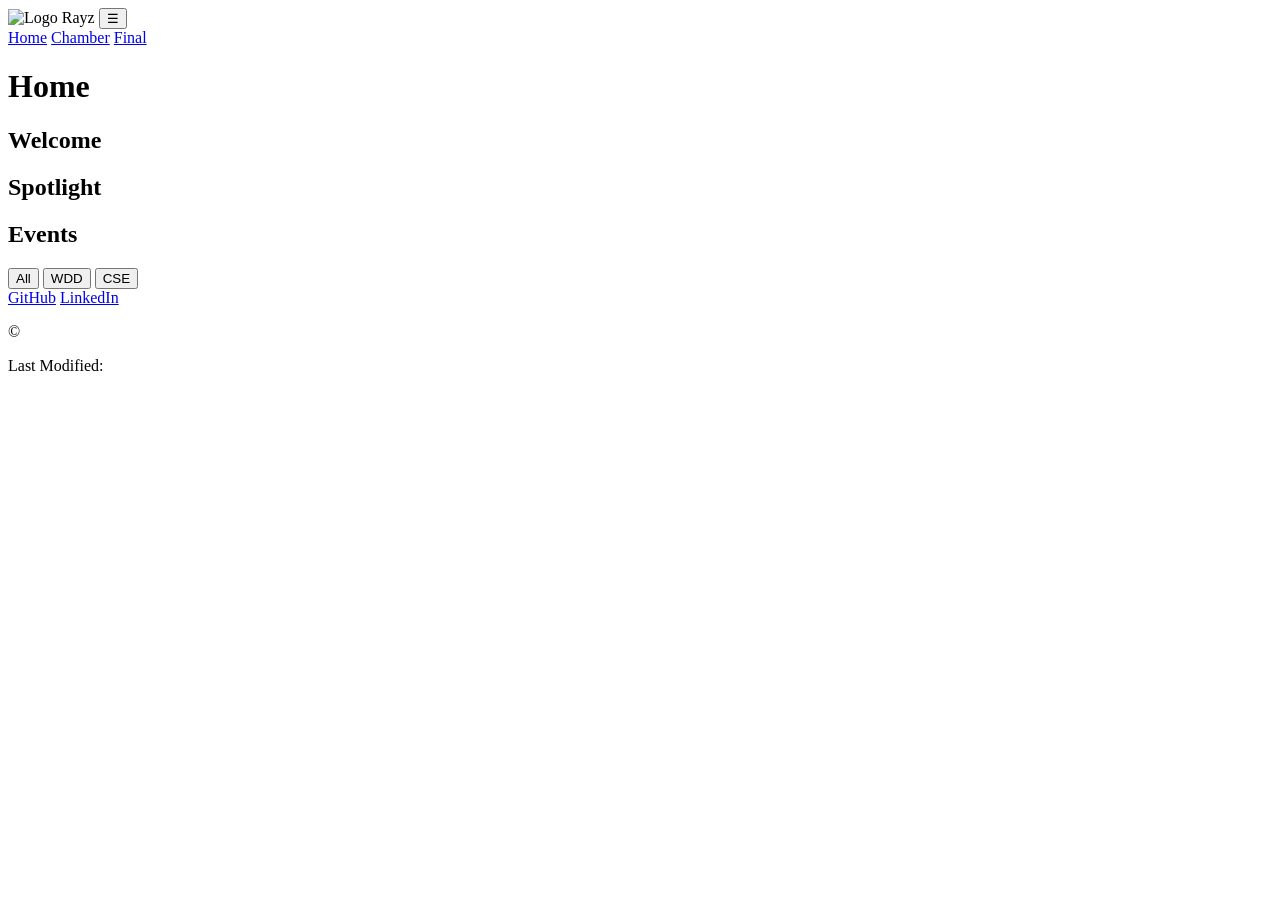
==== index.html @ 090b5bb8 "course home" ====
<!DOCTYPE html>
<html lang="en">
<head>
  <meta charset="UTF-8" />
  <meta name="viewport" content="width=device-width, initial-scale=1.0" />
  <meta name="author" content="Rayz" />
  <meta name="description" content="Chamber of Commerce homepage for WDD231 project. Promoting local business and community engagement." />
  <title>Chamber of Commerce</title>
  <link rel="stylesheet" href="css/large.css" />
  <link rel="stylesheet" href="css/small.css" media="screen and (max-width: 640px)" />
  <script src="js/navigation.js" defer></script>
  <script src="js/date.js" defer></script>
  <script src="js/course.js" defer></script>
</head>
<body>
  <header>
    <img src="images/logo.svg" alt="Logo" />
    <span>Rayz</span>
    <button id="hamburger">☰</button>
  </header>

  <nav id="navMenu">
    <a href="index.html">Home</a>
    <a href="chamber.html">Chamber</a>
    <a href="final.html">Final</a>
  </nav>

  <main>
    <h1>Home</h1>
    <section><h2>Welcome</h2></section>
    <section><h2>Spotlight</h2></section>
    <section><h2>Events</h2></section>

    <div>
      <button onclick="renderCourses('All')">All</button>
      <button onclick="renderCourses('WDD')">WDD</button>
      <button onclick="renderCourses('CSE')">CSE</button>
    </div>

    <div id="courseList"></div>
    <div id="creditTotal"></div>
  </main>

  <footer>
    <div id="socials">
      <a href="https://github.com/myrayzsiza">GitHub</a>
      <a href="https://linkedin.com/in/yourprofile">LinkedIn</a>
    </div>
    <p>&copy; <span id="year"></span></p>
    <p>Last Modified: <span id="lastModified"></span></p>
  </footer>
</body>
</html>
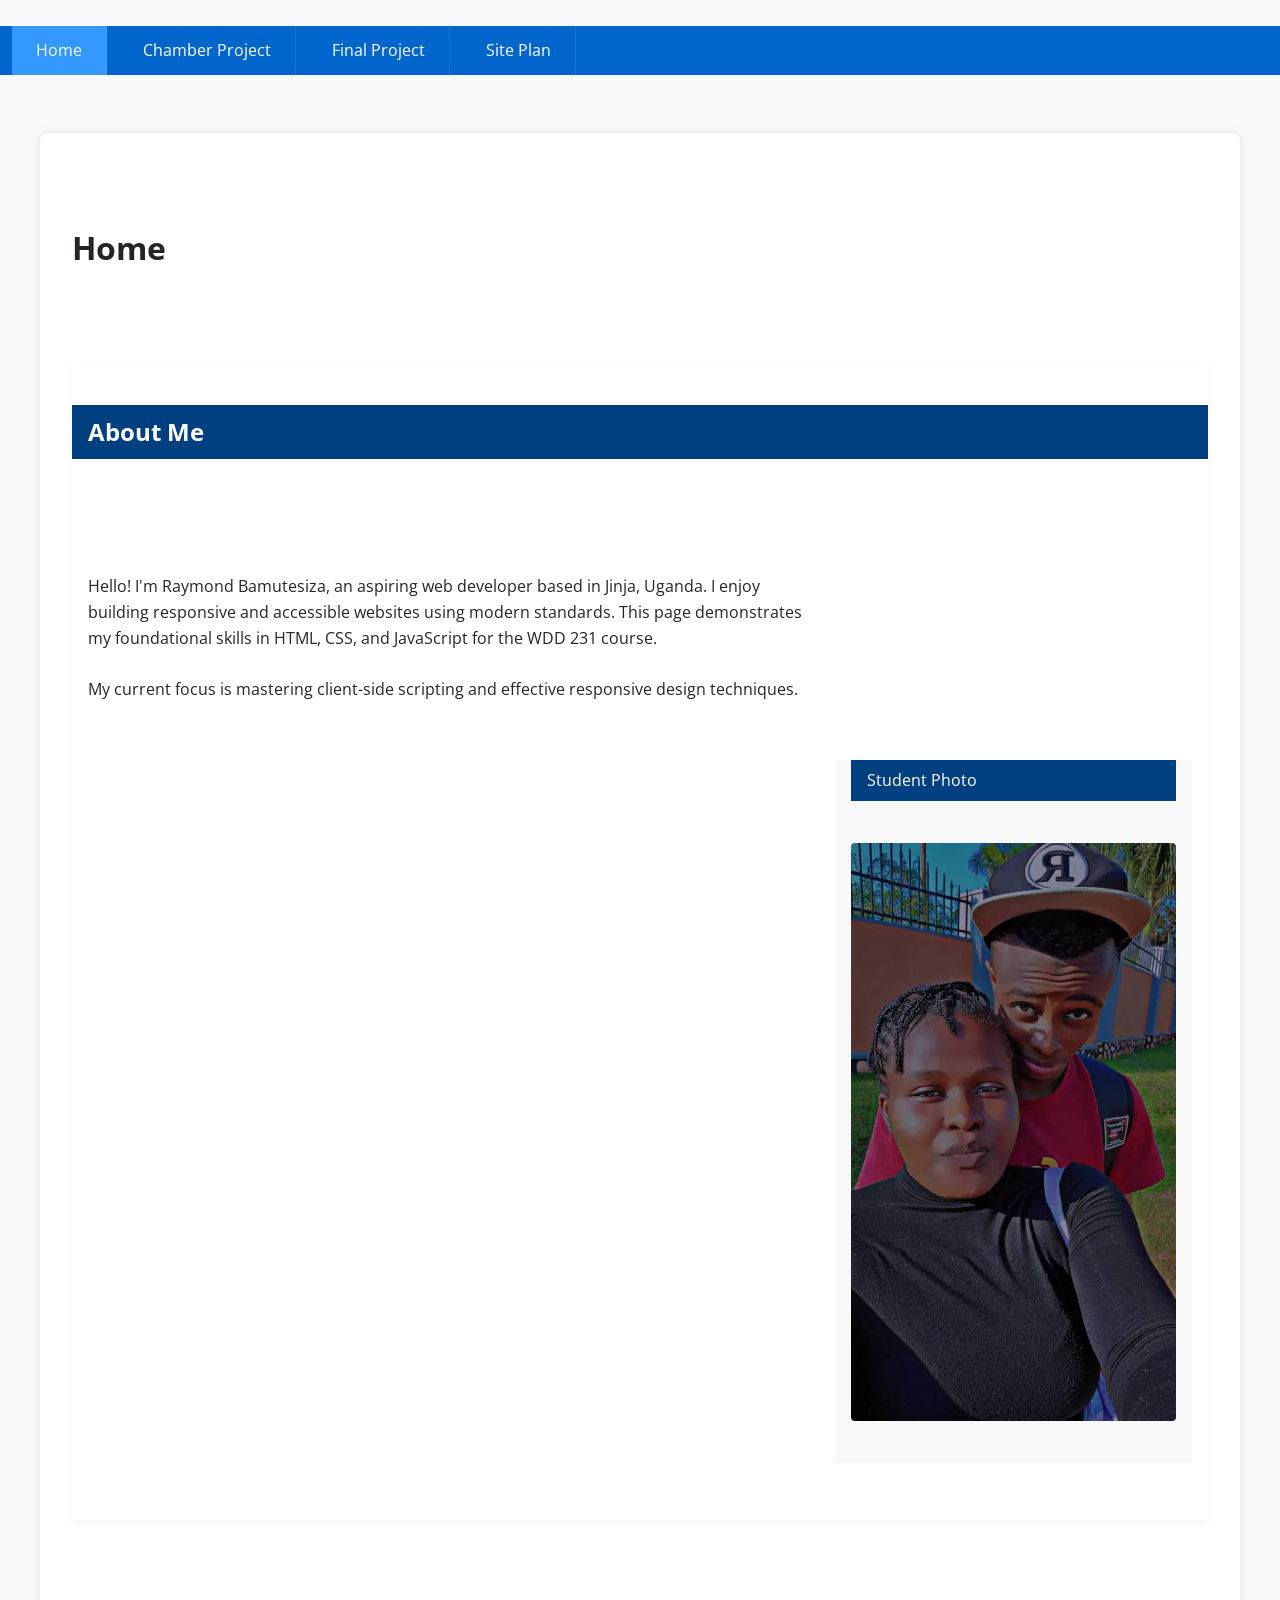
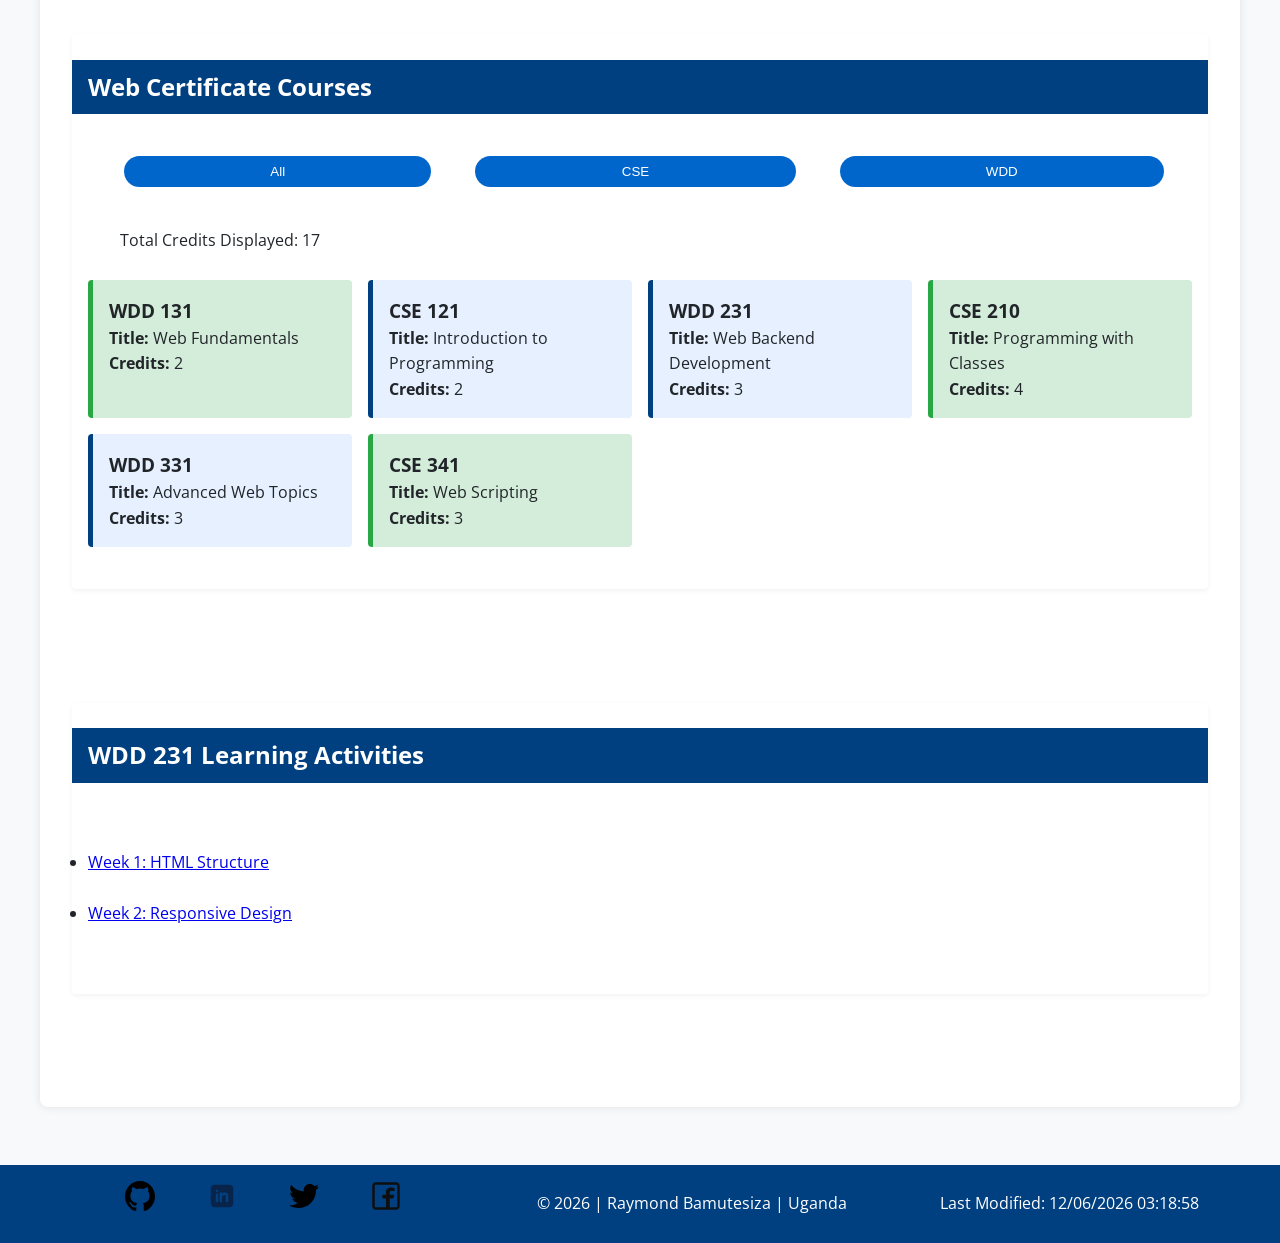
==== commit f86477df: "about me" ====
--- a/index.html
+++ b/index.html
@@ -1,53 +1,90 @@
 <!DOCTYPE html>
 <html lang="en">
 <head>
-  <meta charset="UTF-8" />
-  <meta name="viewport" content="width=device-width, initial-scale=1.0" />
-  <meta name="author" content="Rayz" />
-  <meta name="description" content="Chamber of Commerce homepage for WDD231 project. Promoting local business and community engagement." />
-  <title>Chamber of Commerce</title>
-  <link rel="stylesheet" href="css/large.css" />
-  <link rel="stylesheet" href="css/small.css" media="screen and (max-width: 640px)" />
-  <script src="js/navigation.js" defer></script>
-  <script src="js/date.js" defer></script>
-  <script src="js/course.js" defer></script>
+  <meta charset="UTF-8">
+  <meta name="viewport" content="width=device-width, initial-scale=1.0">
+  <meta name="author" content="Raymond Bamutesiza">
+  <meta name="description" content="Rayz WDD 231 Course Home Page, featuring course links, assignments, and programming certificate details." />
+  <title>Rayz - WDD 231 Course Home Page</title>
+  
+  <link href="https://fonts.googleapis.com/css2?family=Open+Sans:wght@400;700&display=swap" rel="stylesheet">
+  
+    <link rel="stylesheet" href="styles/small.css">
+  <link rel="stylesheet" href="styles/large.css">
+
+    <script src="scripts/date.js" defer></script>
+  <script src="scripts/navigation.js" defer></script>
+  <script src="scripts/course.js" defer></script>
 </head>
 <body>
-  <header>
-    <img src="images/logo.svg" alt="Logo" />
-    <span>Rayz</span>
-    <button id="hamburger">☰</button>
-  </header>
+  
+  <header id="siteHeader">
+    <div id="logo-area">
+      <img src="images/logo.svg" alt="WDD 231 Site Logo">
+      <span id="site-title">Site Name</span>
+    </div>
+    <button id="hamburger" aria-expanded="false" aria-controls="navMenu">☰</button>
+  </header>
 
-  <nav id="navMenu">
-    <a href="index.html">Home</a>
-    <a href="chamber.html">Chamber</a>
-    <a href="final.html">Final</a>
-  </nav>
+  <nav id="navMenu">
+    <a href="index.html" class="active">Home</a>
+    <a href="chamber/index.html">Chamber Project</a>
+    <a href="final/index.html">Final Project</a>
+    <a href="project/siteplan.html">Site Plan</a>
+  </nav>
 
-  <main>
-    <h1>Home</h1>
-    <section><h2>Welcome</h2></section>
-    <section><h2>Spotlight</h2></section>
-    <section><h2>Events</h2></section>
+  <main>
+    <h1>Home</h1>
 
-    <div>
-      <button onclick="renderCourses('All')">All</button>
-      <button onclick="renderCourses('WDD')">WDD</button>
-      <button onclick="renderCourses('CSE')">CSE</button>
-    </div>
+    <section class="profile-section">
+      <h2>About Me</h2>
+      <div class="profile-content"> 
+        <div class="bio-text">
+          <p>Hello! I'm Raymond Bamutesiza, an aspiring web developer based in Jinja, Uganda. I enjoy building responsive and accessible websites using modern standards. This page demonstrates my foundational skills in HTML, CSS, and JavaScript for the WDD 231 course.</p>
+          <p>My current focus is mastering client-side scripting and effective responsive design techniques.</p>
+        </div>
+        <div class="photo-container">
+          <img src="images/profile.webp" alt="Your Profile Picture" loading="lazy" />
+        </div>
+      </div>
+    </section>
 
-    <div id="courseList"></div>
-    <div id="creditTotal"></div>
-  </main>
+    <section class="course-section">
+      <h2>Web Certificate Courses</h2>
+      
+      <div class="filter-buttons">
+        <button id="filter-all" class="active-filter">All</button>
+        <button id="filter-cse">CSE</button>
+        <button id="filter-wdd">WDD</button>
+      </div>
 
-  <footer>
-    <div id="socials">
-      <a href="https://github.com/myrayzsiza">GitHub</a>
-      <a href="https://linkedin.com/in/yourprofile">LinkedIn</a>
-    </div>
-    <p>&copy; <span id="year"></span></p>
-    <p>Last Modified: <span id="lastModified"></span></p>
-  </footer>
+      <p class="credit-summary">
+        Total Credits Displayed: <span id="total-credits">0</span>
+      </p>
+      
+      <div id="course-cards" class="card-grid">
+      </div>
+    </section>
+
+    <section class="assignment-section">
+      <h2>WDD 231 Learning Activities</h2>
+      <ul>
+        <li><a href="#" target="_blank">Week 1: HTML Structure</a></li>
+        <li><a href="#" target="_blank">Week 2: Responsive Design</a></li>
+      </ul>
+    </section>
+  </main>
+
+  <footer>
+    <div id="socials">
+      <a href="https://github.com/myrayzsiza" target="_blank" aria-label="GitHub"><img src="images/github-icon.svg" alt="GitHub Logo"></a>
+      <a href="https://www.linkedin.com/in/raymond-bamutesiza-127136357/" target="_blank" aria-label="LinkedIn"><img src="images/linkedin-icon.svg" alt="LinkedIn Logo"></a>
+      <a href="#" target="_blank" aria-label="Twitter"><img src="images/twitter-icon.svg" alt="Twitter Logo"></a>
+      <a href="#" target="_blank" aria-label="Facebook"><img src="images/facebook-icon.svg" alt="Facebook Logo"></a>
+    </div>
+    
+    <p>&copy; <span id="currentyear"></span> | Raymond Bamutesiza | Uganda</p>
+    <p>Last Modified: <span id="lastModified"></span></p>
+  </footer>
 </body>
-</html>
+</html>
--- a/styles/small.css
+++ b/styles/small.css
@@ -0,0 +1,170 @@
+:root {
+    --primary-color: #004080;
+    --secondary-color: #0066cc;
+    --accent-color: #3399ff;
+    --background-color: #f8f9fa;
+    --completed-bg: #d4edda;
+    --completed-border: #28a745;
+}
+
+* {
+    margin: 0;
+    padding: 0;
+    box-sizing: border-box;
+    transition: background-color 0.3s ease;
+}
+
+body {
+    font-family: 'Open Sans', sans-serif;
+    background-color: var(--background-color);
+    color: #212529;
+    line-height: 1.6;
+}
+
+#siteHeader {
+    background-color: var(--primary-color);
+    color: white;
+    display: flex;
+    align-items: center;
+    justify-content: space-between;
+    padding: 1rem; 
+}
+
+#logo-area {
+    display: flex;
+    align-items: center;
+    gap: 0.5rem;
+}
+
+#logo-area img {
+    height: 40px; 
+}
+
+#site-title {
+    font-size: 1.2rem;
+    font-weight: bold;
+}
+
+#hamburger {
+    font-size: 2rem;
+    background: none;
+    border: none;
+    color: white;
+    cursor: pointer;
+}
+
+#navMenu {
+    display: none;
+    flex-direction: column;
+    background-color: var(--secondary-color);
+    width: 100%;
+}
+
+#navMenu.open {
+    display: flex;
+}
+
+#navMenu a {
+    color: white;
+    text-decoration: none;
+    padding: 0.75rem 1rem;
+    text-align: left;
+    border-bottom: 1px solid rgba(255, 255, 255, 0.1); 
+}
+
+#navMenu a:hover,
+#navMenu a.active {
+    background-color: var(--accent-color);
+}
+
+main {
+    max-width: 100%; 
+    margin: 0; 
+    padding: 1rem; 
+}
+
+h2 {
+    background-color: var(--primary-color);
+    color: white;
+    padding: 0.5rem 1rem;
+    margin: -1rem -1rem 1rem -1rem;
+}
+
+section {
+    margin-bottom: 1.5rem;
+    padding: 1rem;
+    background-color: white; 
+    border-radius: 4px;
+    box-shadow: 0 2px 5px rgba(0, 0, 0, 0.05);
+}
+
+.profile-section {
+    display: flex;
+    flex-direction: column;
+    gap: 1rem;
+}
+
+.profile-section img {
+    max-width: 100%;
+    height: auto;
+    display: block;
+    border-radius: 4px;
+}
+
+.filter-buttons {
+    display: flex;
+    justify-content: space-around;
+    flex-wrap: wrap; 
+    gap: 0.5rem;
+    margin-bottom: 1rem;
+}
+
+.filter-buttons button {
+    flex-grow: 1;
+    min-width: 80px; 
+    background-color: var(--secondary-color);
+    color: white;
+    border: none;
+    padding: 0.5rem 1rem;
+    border-radius: 20px;
+    cursor: pointer;
+}
+
+#course-cards {
+    display: grid;
+    grid-template-columns: 1fr;
+    gap: 1rem;
+}
+
+.course-card {
+    background-color: #e6f0ff;
+    border-left: 5px solid var(--primary-color);
+    padding: 1rem;
+    border-radius: 4px;
+}
+
+.course-card.completed {
+    background-color: var(--completed-bg);
+    border-left-color: var(--completed-border);
+}
+
+footer {
+    display: flex;
+    flex-direction: column;
+    align-items: center;
+    background-color: var(--primary-color);
+    color: white;
+    padding: 1rem;
+    font-size: 0.9rem;
+    text-align: center;
+}
+
+#socials {
+    display: flex;
+    gap: 1rem;
+    margin-bottom: 0.5rem;
+}
+
+#socials img {
+    height: 30px; 
+}
--- a/styles/large.css
+++ b/styles/large.css
@@ -0,0 +1,96 @@
+
+@media (min-width: 768px) {
+    
+    main {
+        max-width: 1200px;
+        margin: 2rem auto;
+        padding: 2rem;
+        background-color: white;
+        border-radius: 8px;
+        box-shadow: 0 0 10px rgba(0,0,0,0.1);
+    }
+    
+    #siteHeader {
+        display: none;
+    }
+
+    #navMenu {
+        display: flex;
+        flex-direction: row;
+        justify-content: flex-start;
+        padding: 0;
+        width: auto;
+        background-color: var(--secondary-color);
+    }
+
+    #navMenu a {
+        padding: 0.75rem 1.5rem;
+        border-bottom: none;
+        border-right: 1px solid rgba(255, 255, 255, 0.1); 
+    }
+
+    main > h1 {
+        grid-column: 1 / span 2;
+    }
+    
+    main {
+        display: grid;
+        grid-template-columns: 2fr 1fr;
+        gap: 2rem;
+    }
+
+    .course-section, .assignment-section {
+        grid-column: 1 / span 2;
+    }
+    
+    .profile-section {
+        grid-column: 1 / span 2;
+    }
+
+    .profile-section h2 {
+        margin-bottom: 0;
+    }
+    
+    .profile-content {
+        display: grid;
+        grid-template-columns: 2fr 1fr;
+        gap: 2rem;
+        align-items: start;
+        grid-column: 1 / span 2;
+        margin-top: 1rem;
+    }
+
+    .profile-section .bio-text {
+        grid-column: 1 / 2;
+    }
+    
+    .bio-text p:first-child {
+        margin-top: 0;
+    }
+
+    .photo-container::before {
+        content: "Student Photo";
+        display: block;
+        background-color: var(--primary-color);
+        color: white;
+        padding: 0.5rem 1rem;
+        margin: -1rem 0 1rem 0;
+    }
+
+    .profile-section .photo-container {
+        grid-column: 2 / 3;
+        align-self: start;
+        padding: 1rem;
+        background-color: #f8f8f8;
+    }
+    
+    #course-cards {
+        grid-template-columns: repeat(auto-fit, minmax(250px, 1fr)); 
+    }
+
+    footer {
+        flex-direction: row;
+        justify-content: space-around;
+        font-size: 1rem;
+    }
+}
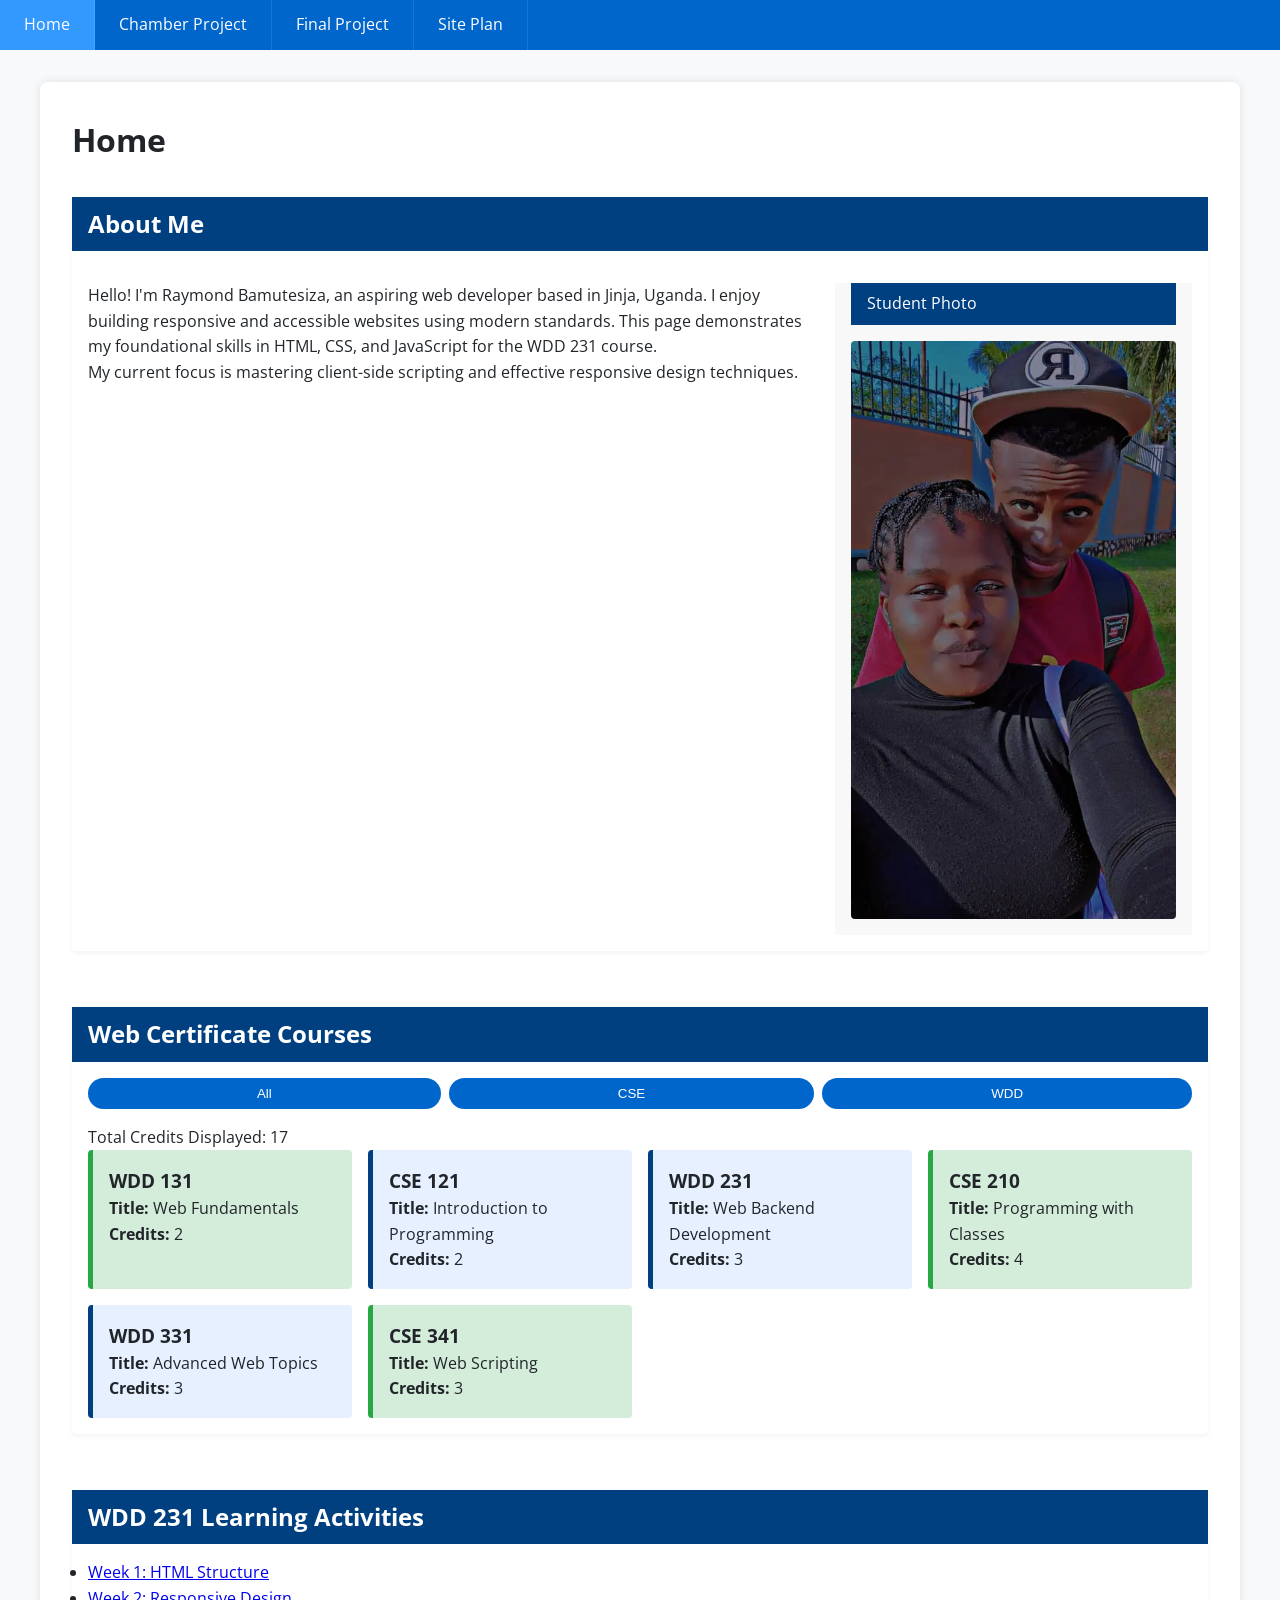
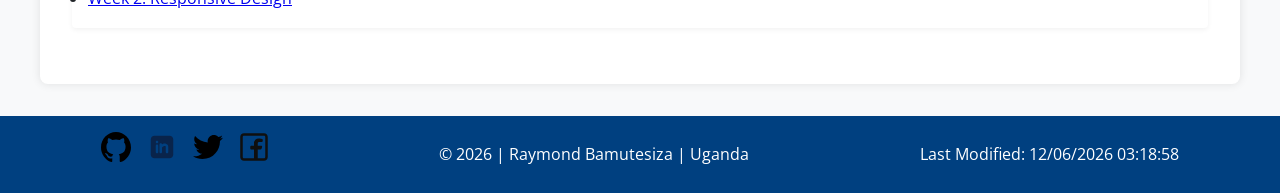
==== commit 372e3927: "err" ====
--- a/index.html
+++ b/index.html
@@ -1,90 +1,87 @@
 <!DOCTYPE html>
 <html lang="en">
 <head>
-  <meta charset="UTF-8">
-  <meta name="viewport" content="width=device-width, initial-scale=1.0">
-  <meta name="author" content="Raymond Bamutesiza">
-  <meta name="description" content="Rayz WDD 231 Course Home Page, featuring course links, assignments, and programming certificate details." />
-  <title>Rayz - WDD 231 Course Home Page</title>
-  
-  <link href="https://fonts.googleapis.com/css2?family=Open+Sans:wght@400;700&display=swap" rel="stylesheet">
-  
-    <link rel="stylesheet" href="styles/small.css">
-  <link rel="stylesheet" href="styles/large.css">
+  <meta charset="UTF-8">
+  <meta name="viewport" content="width=device-width, initial-scale=1.0">
+  <meta name="author" content="Raymond Bamutesiza">
+  <meta name="description" content="Rayz WDD 231 Course Home Page, featuring course links, assignments, and programming certificate details.">
+  <title>Rayz - WDD 231 Course Home Page</title>
 
-    <script src="scripts/date.js" defer></script>
-  <script src="scripts/navigation.js" defer></script>
-  <script src="scripts/course.js" defer></script>
+  <link href="https://fonts.googleapis.com/css2?family=Open+Sans:wght@400;700&display=swap" rel="stylesheet">
+  <link rel="stylesheet" href="styles/small.css">
+  <link rel="stylesheet" href="styles/large.css">
+
+  <script src="scripts/date.js" defer></script>
+  <script src="scripts/navigation.js" defer></script>
+  <script src="scripts/course.js" defer></script>
 </head>
 <body>
-  
-  <header id="siteHeader">
-    <div id="logo-area">
-      <img src="images/logo.svg" alt="WDD 231 Site Logo">
-      <span id="site-title">Site Name</span>
-    </div>
-    <button id="hamburger" aria-expanded="false" aria-controls="navMenu">☰</button>
-  </header>
+  <header id="siteHeader">
+    <div id="logo-area">
+      <img src="images/logo.svg" alt="WDD 231 Site Logo">
+      <span id="site-title">Site Name</span>
+    </div>
+    <button id="hamburger" aria-expanded="false" aria-controls="navMenu">☰</button>
+  </header>
 
-  <nav id="navMenu">
-    <a href="index.html" class="active">Home</a>
-    <a href="chamber/index.html">Chamber Project</a>
-    <a href="final/index.html">Final Project</a>
-    <a href="project/siteplan.html">Site Plan</a>
-  </nav>
+  <nav id="navMenu">
+    <a href="index.html" class="active">Home</a>
+    <a href="chamber/index.html">Chamber Project</a>
+    <a href="final/index.html">Final Project</a>
+    <a href="project/siteplan.html">Site Plan</a>
+  </nav>
 
-  <main>
-    <h1>Home</h1>
+  <main>
+    <h1>Home</h1>
 
-    <section class="profile-section">
-      <h2>About Me</h2>
-      <div class="profile-content"> 
-        <div class="bio-text">
-          <p>Hello! I'm Raymond Bamutesiza, an aspiring web developer based in Jinja, Uganda. I enjoy building responsive and accessible websites using modern standards. This page demonstrates my foundational skills in HTML, CSS, and JavaScript for the WDD 231 course.</p>
-          <p>My current focus is mastering client-side scripting and effective responsive design techniques.</p>
-        </div>
-        <div class="photo-container">
-          <img src="images/profile.webp" alt="Your Profile Picture" loading="lazy" />
-        </div>
+    <section class="profile-section">
+      <h2>About Me</h2>
+      <div class="profile-content">
+        <div class="bio-text">
+          <p>Hello! I'm Raymond Bamutesiza, an aspiring web developer based in Jinja, Uganda. I enjoy building responsive and accessible websites using modern standards. This page demonstrates my foundational skills in HTML, CSS, and JavaScript for the WDD 231 course.</p>
+          <p>My current focus is mastering client-side scripting and effective responsive design techniques.</p>
+        </div>
+        <div class="photo-container">
+          <img src="images/profile.webp" alt="Your Profile Picture" loading="lazy">
+        </div>
       </div>
-    </section>
+    </section>
 
-    <section class="course-section">
-      <h2>Web Certificate Courses</h2>
-      
-      <div class="filter-buttons">
-        <button id="filter-all" class="active-filter">All</button>
-        <button id="filter-cse">CSE</button>
-        <button id="filter-wdd">WDD</button>
-      </div>
+    <section class="course-section">
+      <h2>Web Certificate Courses</h2>
 
-      <p class="credit-summary">
-        Total Credits Displayed: <span id="total-credits">0</span>
-      </p>
-      
-      <div id="course-cards" class="card-grid">
-      </div>
-    </section>
+      <div class="filter-buttons">
+        <button id="filter-all" class="active-filter">All</button>
+        <button id="filter-cse">CSE</button>
+        <button id="filter-wdd">WDD</button>
+      </div>
 
-    <section class="assignment-section">
-      <h2>WDD 231 Learning Activities</h2>
-      <ul>
-        <li><a href="#" target="_blank">Week 1: HTML Structure</a></li>
-        <li><a href="#" target="_blank">Week 2: Responsive Design</a></li>
-      </ul>
-    </section>
-  </main>
+      <p class="credit-summary">
+        Total Credits Displayed: <span id="total-credits">0</span>
+      </p>
 
-  <footer>
-    <div id="socials">
-      <a href="https://github.com/myrayzsiza" target="_blank" aria-label="GitHub"><img src="images/github-icon.svg" alt="GitHub Logo"></a>
-      <a href="https://www.linkedin.com/in/raymond-bamutesiza-127136357/" target="_blank" aria-label="LinkedIn"><img src="images/linkedin-icon.svg" alt="LinkedIn Logo"></a>
-      <a href="#" target="_blank" aria-label="Twitter"><img src="images/twitter-icon.svg" alt="Twitter Logo"></a>
-      <a href="#" target="_blank" aria-label="Facebook"><img src="images/facebook-icon.svg" alt="Facebook Logo"></a>
-    </div>
-    
-    <p>&copy; <span id="currentyear"></span> | Raymond Bamutesiza | Uganda</p>
-    <p>Last Modified: <span id="lastModified"></span></p>
-  </footer>
+      <div id="course-cards" class="card-grid"></div>
+    </section>
+
+    <section class="assignment-section">
+      <h2>WDD 231 Learning Activities</h2>
+      <ul>
+        <li><a href="#" target="_blank">Week 1: HTML Structure</a></li>
+        <li><a href="#" target="_blank">Week 2: Responsive Design</a></li>
+      </ul>
+    </section>
+  </main>
+
+  <footer>
+    <div id="socials">
+      <a href="https://github.com/myrayzsiza" target="_blank" aria-label="GitHub"><img src="images/github-icon.svg" alt="GitHub Logo"></a>
+      <a href="https://www.linkedin.com/in/raymond-bamutesiza-127136357/" target="_blank" aria-label="LinkedIn"><img src="images/linkedin-icon.svg" alt="LinkedIn Logo"></a>
+      <a href="#" target="_blank" aria-label="Twitter"><img src="images/twitter-icon.svg" alt="Twitter Logo"></a>
+      <a href="#" target="_blank" aria-label="Facebook"><img src="images/facebook-icon.svg" alt="Facebook Logo"></a>
+    </div>
+
+    <p>&copy; <span id="currentyear"></span> | Raymond Bamutesiza | Uganda</p>
+    <p>Last Modified: <span id="lastModified"></span></p>
+  </footer>
 </body>
-</html>+</html>
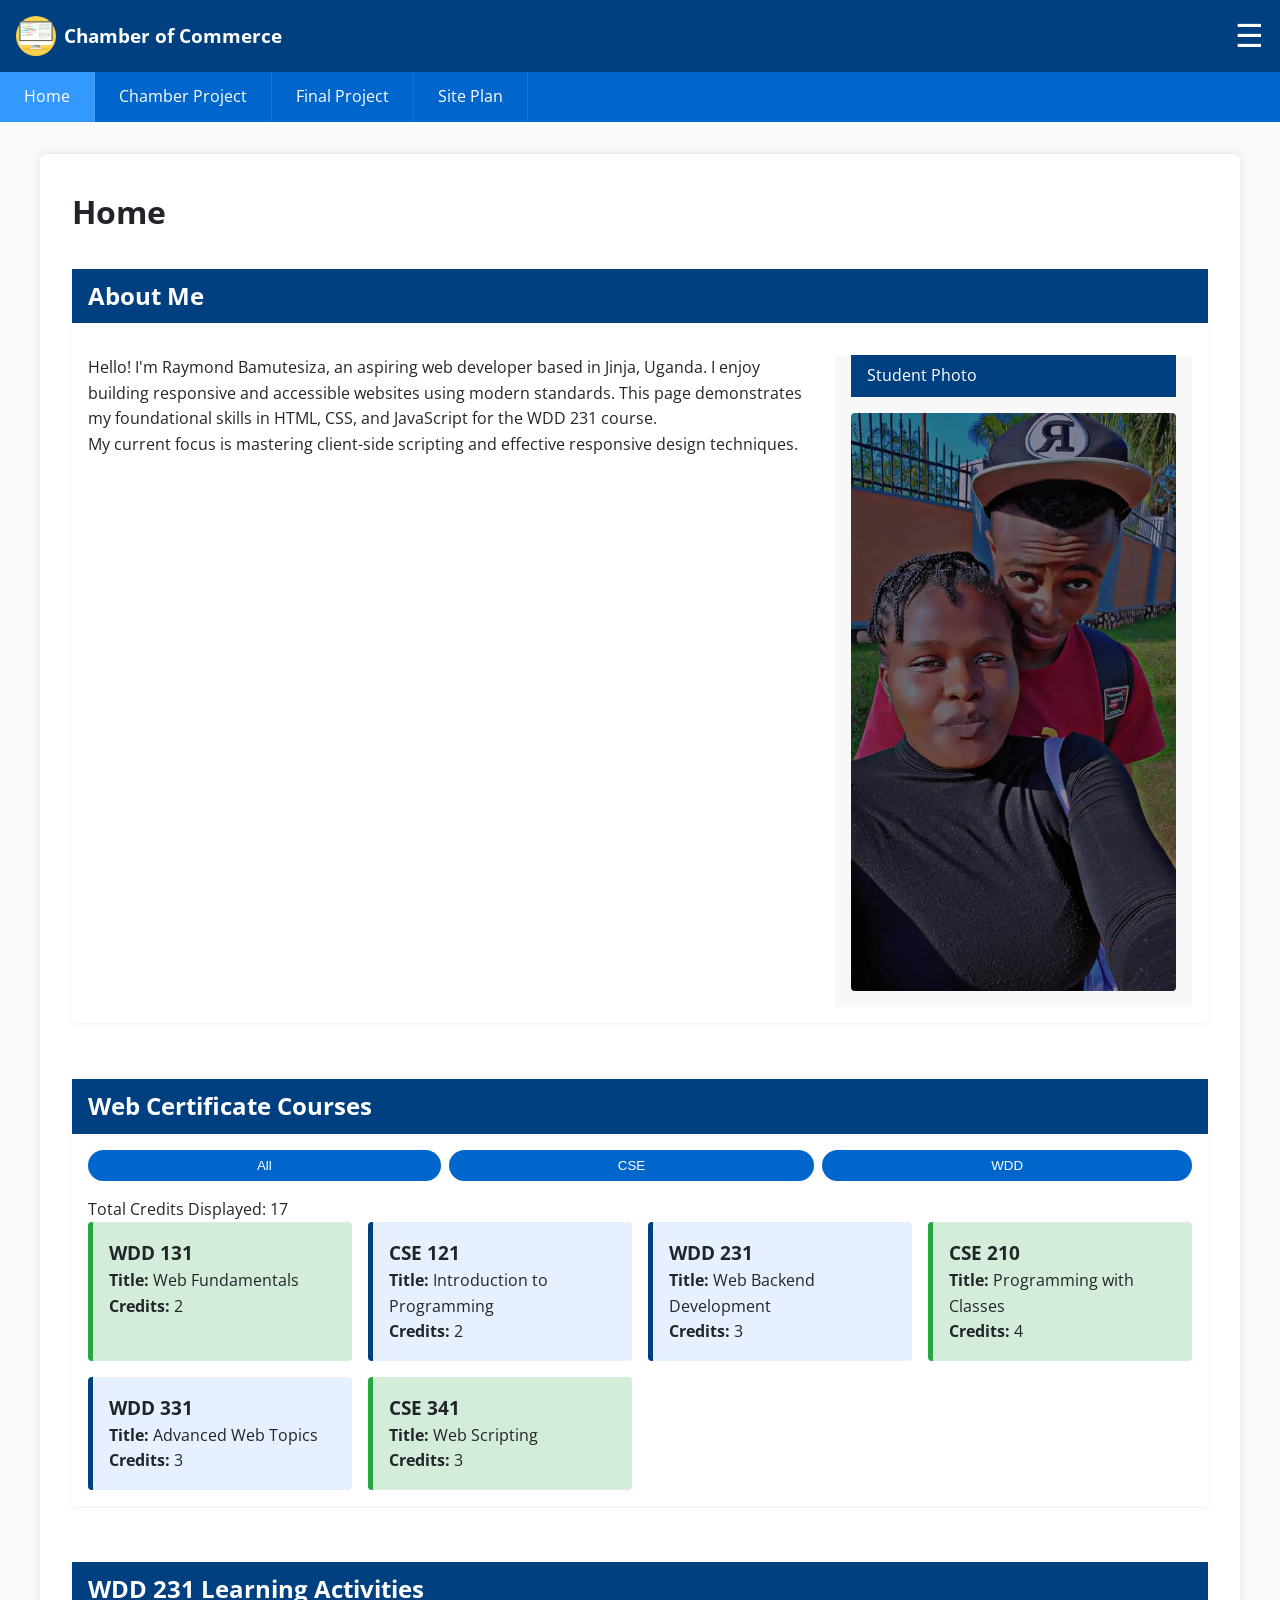
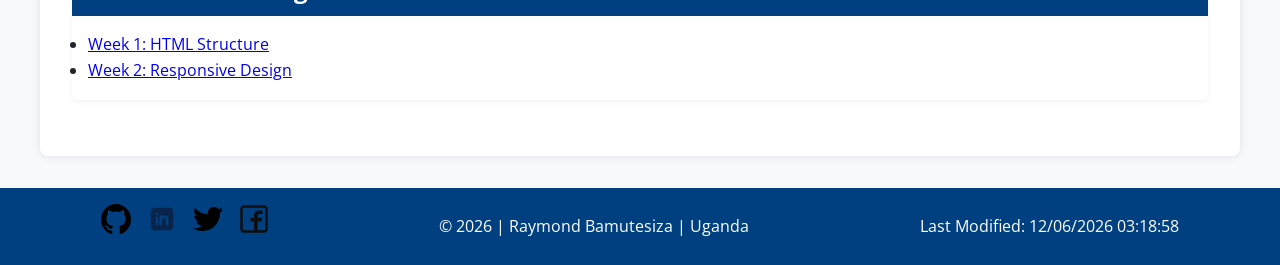
==== commit af53b1c0: "done" ====
--- a/index.html
+++ b/index.html
@@ -5,9 +5,12 @@
   <meta name="viewport" content="width=device-width, initial-scale=1.0">
   <meta name="author" content="Raymond Bamutesiza">
   <meta name="description" content="Rayz WDD 231 Course Home Page, featuring course links, assignments, and programming certificate details.">
-  <title>Rayz - WDD 231 Course Home Page</title>
+  <title>Raymond - WDD 231 Course Home Page</title>
 
+  <link rel="preconnect" href="https://fonts.googleapis.com">
+  <link rel="preconnect" href="https://fonts.gstatic.com" crossorigin>
   <link href="https://fonts.googleapis.com/css2?family=Open+Sans:wght@400;700&display=swap" rel="stylesheet">
+
   <link rel="stylesheet" href="styles/small.css">
   <link rel="stylesheet" href="styles/large.css">
 
@@ -19,7 +22,7 @@
   <header id="siteHeader">
     <div id="logo-area">
       <img src="images/logo.svg" alt="WDD 231 Site Logo">
-      <span id="site-title">Site Name</span>
+      <span id="site-title">Chamber of Commerce</span>
     </div>
     <button id="hamburger" aria-expanded="false" aria-controls="navMenu">☰</button>
   </header>
--- a/styles/large.css
+++ b/styles/large.css
@@ -1,6 +1,177 @@
-
+:root {
+    --primary-color: #004080;
+    --secondary-color: #0066cc;
+    --accent-color: #3399ff;
+    --background-color: #f8f9fa;
+    --completed-bg: #d4edda;
+    --completed-border: #28a745;
+}
+
+* {
+    margin: 0;
+    padding: 0;
+    box-sizing: border-box;
+    transition: background-color 0.3s ease;
+}
+
+body {
+    font-family: 'Open Sans', sans-serif;
+    background-color: var(--background-color);
+    color: #212529;
+    line-height: 1.6;
+}
+
+#siteHeader {
+    background-color: var(--primary-color);
+    color: white;
+    display: flex;
+    align-items: center;
+    justify-content: space-between;
+    padding: 1rem; 
+}
+
+#logo-area {
+    display: flex;
+    align-items: center;
+    gap: 0.5rem;
+}
+
+#logo-area img {
+    height: 40px; 
+}
+
+#site-title {
+    font-size: 1.2rem;
+    font-weight: bold;
+}
+
+#hamburger {
+    font-size: 2rem;
+    background: none;
+    border: none;
+    color: white;
+    cursor: pointer;
+}
+
+#navMenu {
+    display: none;
+    flex-direction: column;
+    background-color: var(--secondary-color);
+    width: 100%;
+}
+
+#navMenu.open {
+    display: flex;
+}
+
+#navMenu a {
+    color: white;
+    text-decoration: none;
+    padding: 0.75rem 1rem;
+    text-align: left;
+    border-bottom: 1px solid rgba(255, 255, 255, 0.1); 
+}
+
+#navMenu a:hover,
+#navMenu a.active {
+    background-color: var(--accent-color);
+}
+
+main {
+    max-width: 100%; 
+    margin: 0; 
+    padding: 1rem; 
+}
+
+h2 {
+    background-color: var(--primary-color);
+    color: white;
+    padding: 0.5rem 1rem;
+    margin: -1rem -1rem 1rem -1rem;
+}
+
+section {
+    margin-bottom: 1.5rem;
+    padding: 1rem;
+    background-color: white; 
+    border-radius: 4px;
+    box-shadow: 0 2px 5px rgba(0, 0, 0, 0.05);
+}
+
+.profile-section {
+    display: flex;
+    flex-direction: column;
+    gap: 1rem;
+}
+
+.profile-section img {
+    max-width: 100%;
+    height: auto;
+    display: block;
+    border-radius: 4px;
+}
+
+.filter-buttons {
+    display: flex;
+    justify-content: space-around;
+    flex-wrap: wrap; 
+    gap: 0.5rem;
+    margin-bottom: 1rem;
+}
+
+.filter-buttons button {
+    flex-grow: 1;
+    min-width: 80px; 
+    background-color: var(--secondary-color);
+    color: white;
+    border: none;
+    padding: 0.5rem 1rem;
+    border-radius: 20px;
+    cursor: pointer;
+}
+
+#course-cards {
+    display: grid;
+    grid-template-columns: 1fr;
+    gap: 1rem;
+}
+
+.course-card {
+    background-color: #e6f0ff;
+    border-left: 5px solid var(--primary-color);
+    padding: 1rem;
+    border-radius: 4px;
+}
+
+.course-card.completed {
+    background-color: var(--completed-bg);
+    border-left-color: var(--completed-border);
+}
+
+footer {
+    display: flex;
+    flex-direction: column;
+    align-items: center;
+    background-color: var(--primary-color);
+    color: white;
+    padding: 1rem;
+    font-size: 0.9rem;
+    text-align: center;
+}
+
+#socials {
+    display: flex;
+    gap: 1rem;
+    margin-bottom: 0.5rem;
+}
+
+#socials img {
+    height: 30px; 
+}
+
+/* Large screen adjustments */
 @media (min-width: 768px) {
-    
+
     main {
         max-width: 1200px;
         margin: 2rem auto;
@@ -8,10 +179,13 @@
         background-color: white;
         border-radius: 8px;
         box-shadow: 0 0 10px rgba(0,0,0,0.1);
-    }
-    
+        display: grid;
+        grid-template-columns: 2fr 1fr;
+        gap: 2rem;
+    }
+
     #siteHeader {
-        display: none;
+        display: flex; /* keep header visible */
     }
 
     #navMenu {
@@ -32,40 +206,25 @@
     main > h1 {
         grid-column: 1 / span 2;
     }
-    
-    main {
-        display: grid;
-        grid-template-columns: 2fr 1fr;
-        gap: 2rem;
-    }
-
-    .course-section, .assignment-section {
-        grid-column: 1 / span 2;
-    }
-    
-    .profile-section {
+
+    .course-section, .assignment-section, .profile-section {
         grid-column: 1 / span 2;
     }
 
     .profile-section h2 {
         margin-bottom: 0;
     }
-    
+
     .profile-content {
         display: grid;
         grid-template-columns: 2fr 1fr;
         gap: 2rem;
         align-items: start;
-        grid-column: 1 / span 2;
         margin-top: 1rem;
     }
 
     .profile-section .bio-text {
         grid-column: 1 / 2;
-    }
-    
-    .bio-text p:first-child {
-        margin-top: 0;
     }
 
     .photo-container::before {
@@ -83,7 +242,7 @@
         padding: 1rem;
         background-color: #f8f8f8;
     }
-    
+
     #course-cards {
         grid-template-columns: repeat(auto-fit, minmax(250px, 1fr)); 
     }
@@ -93,4 +252,4 @@
         justify-content: space-around;
         font-size: 1rem;
     }
-}+}
